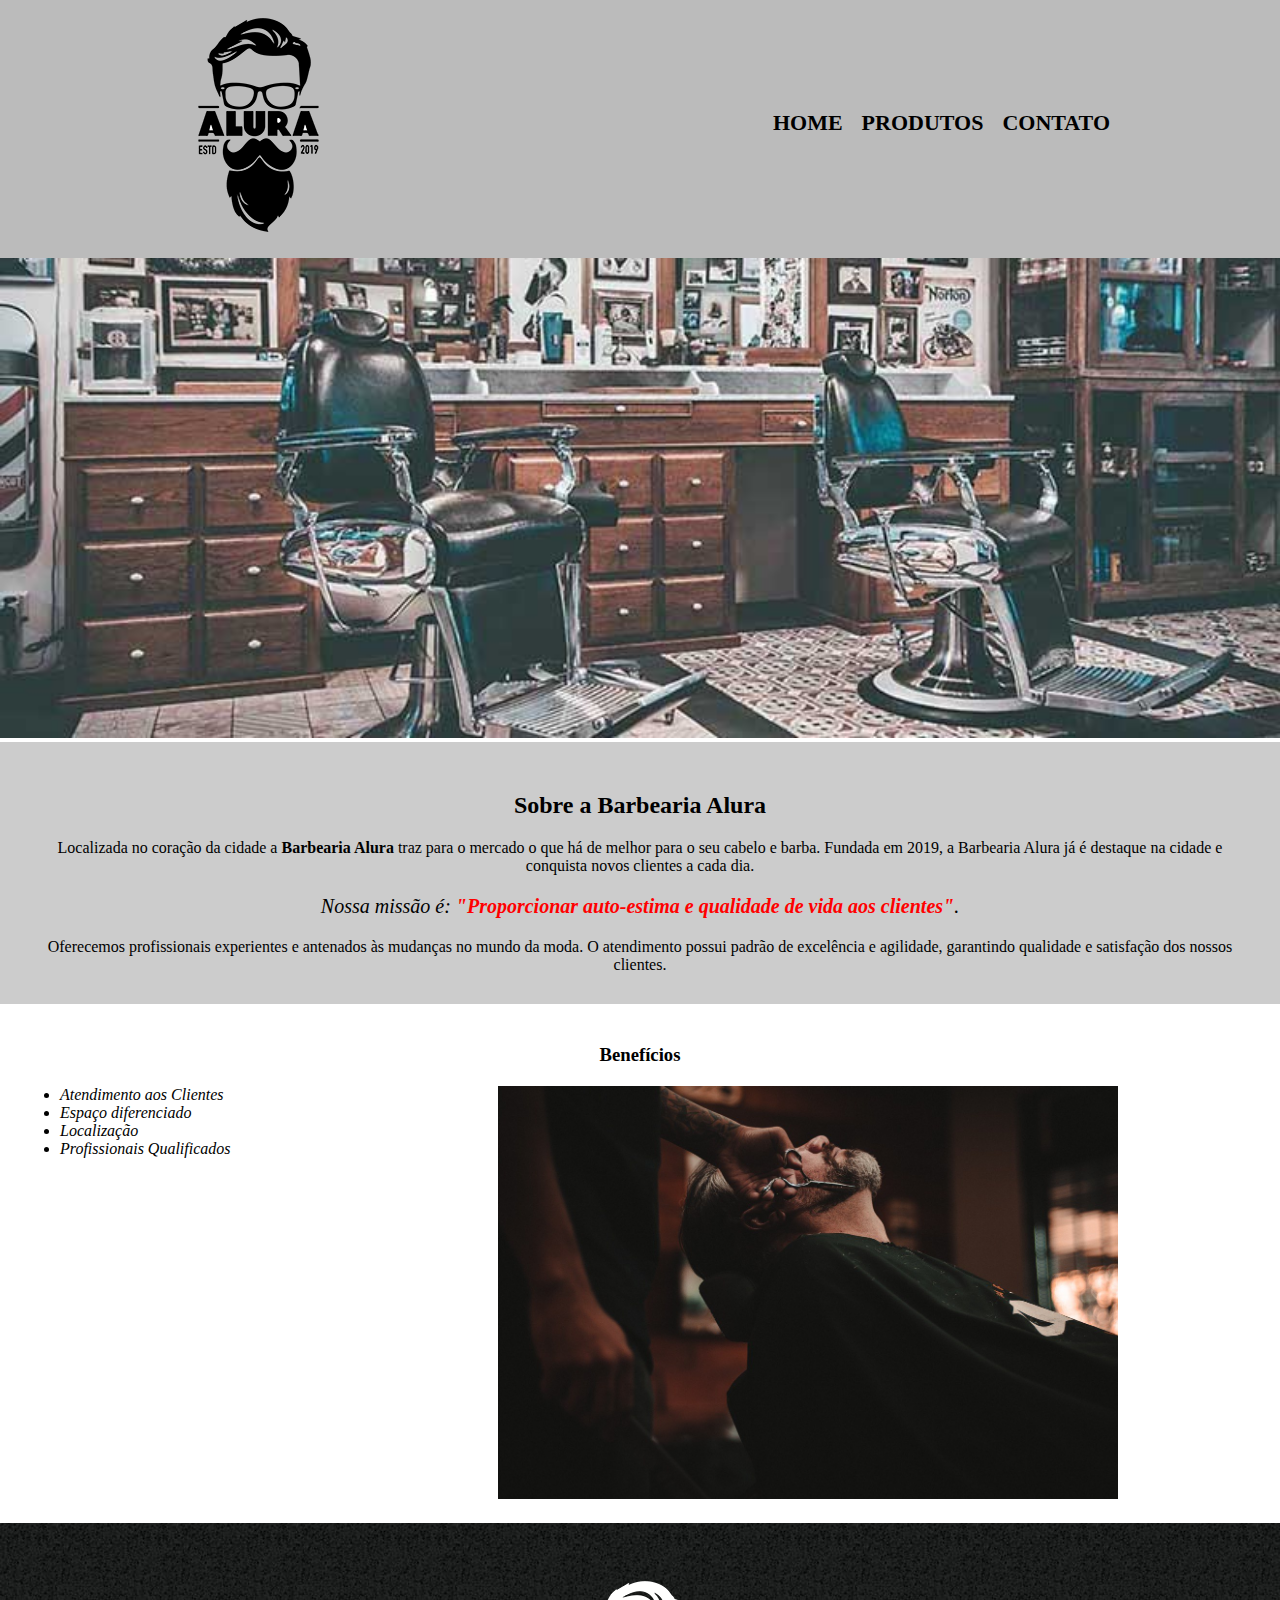
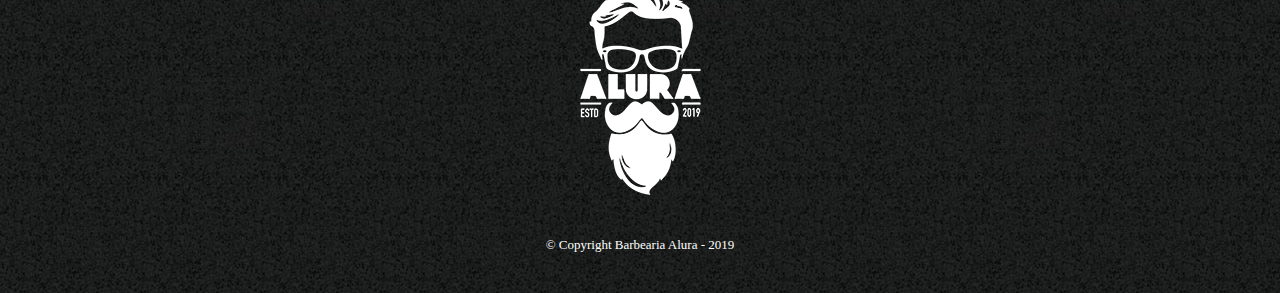
==== index.html @ 91f84212 "update index" ====
<!DOCTYPE html>
<html lang="pt-br">
    <head>
        <meta charset="UTF-8">
        <title>Barbearia Alura</title>
        <!-- <link rel="stylesheet" href="reset.css"> -->
        <link rel="stylesheet" href="pages/style.css">
    </head>

    <body>
        <!-- <header> -->
            <!-- <h1 class="titulo-principal">Barbearia Alura</h1> -->
            <header>
                <div class="caixa">
                    <h1><img src="assets/logo.png"></h1>
                    <nav>
                        <ul>
                            <li><a href="index.html">Home</a></li>
                            <li><a href="pages/produtos.html">Produtos</a></li>
                            <li><a href="pages/contato.html">Contato</a></li>
                        </ul>
                    </nav>
                </div>
            </header>
            <main>
                <img id="banner" src="assets/banner.jpg">
                <div class="principal">
                    <h2 class="titulo-centralizado">Sobre a Barbearia Alura</h2>

                    <p>Localizada no coração da cidade a <strong>Barbearia Alura</strong> traz para o mercado o que há de melhor para o seu cabelo e barba. 
                    Fundada em 2019, a Barbearia Alura já é destaque na cidade e conquista novos clientes a cada dia.</p>
                
                    <p id="missao"><em>Nossa missão é: <strong>"Proporcionar auto-estima e qualidade de vida aos clientes"</strong>.</em></p>
                
                    <p>Oferecemos profissionais experientes e antenados às mudanças no mundo da moda. 
                    O atendimento possui padrão de excelência e agilidade, garantindo qualidade e satisfação dos nossos clientes.</p>
                </div>
                <div class="beneficios">
                    <h3 class="titulo-centralizado">Benefícios</h3>
                
                    <ul class="servicos">
                        <li class="itens">Atendimento aos Clientes</li>
                        <li class="itens">Espaço diferenciado</li>
                        <li class="itens">Localização</li>
                        <li class="itens">Profissionais Qualificados</li>
                    </ul>
                
                    <img src="assets/beneficios.jpg" class="imagembeneficios">
                </div>
            </main>
            <footer>
                <img src="assets/logo-branco.png">
                <p class="copyright">&copy; Copyright Barbearia Alura - 2019</p>
            </footer>
    </body>
</html>
---- pages/style.css ----
*{
    margin: 0;
}

header {
    margin: 0;
    background: #BBBBBB;
}

.caixa{
    position: relative;
    width: 940px;
    margin: 0 auto;
}

nav {
    position: absolute;
    top: 110px;
    right: 0;  
}

nav li {
    display: inline;
    margin: 0 0 0 15px;
}

nav a {
    text-transform: uppercase;
    color: #000000;
    font-weight: bold;
    font-size: 22px;
    text-decoration: none;
}

nav a:hover {
    color: #C78C19;
    text-decoration: underline;
}

#banner {
    width: 100%;
}

.principal{
    background: #CCCCCC;
    padding: 30px;
}

.titulo-principal {
    padding-left: 20px;
}

.titulo-centralizado {
    text-align: center;
    margin: 20px;
}

p {
    text-align: center;
}

#missao {
    font-size: 20px;
    margin: 20px;
}

em strong {
    color: #FF0000;
}

.itens {
    font-style: italic;
}

.beneficios {
    background: #FFFFFF;
    padding: 20px;
}

.servicos{
    display: inline-block;
    vertical-align: top;
    width: 20%;
    margin-right: 15%;
}

.imagembeneficios {
    width: 50%;
}

footer {
    text-align: center;
    background: url("../assets/bg.jpg");
    padding: 40px 0;
}

.copyright {
    color: #FFFFFF;
    font-size: 13px;
    margin: 20px 0 0;
}
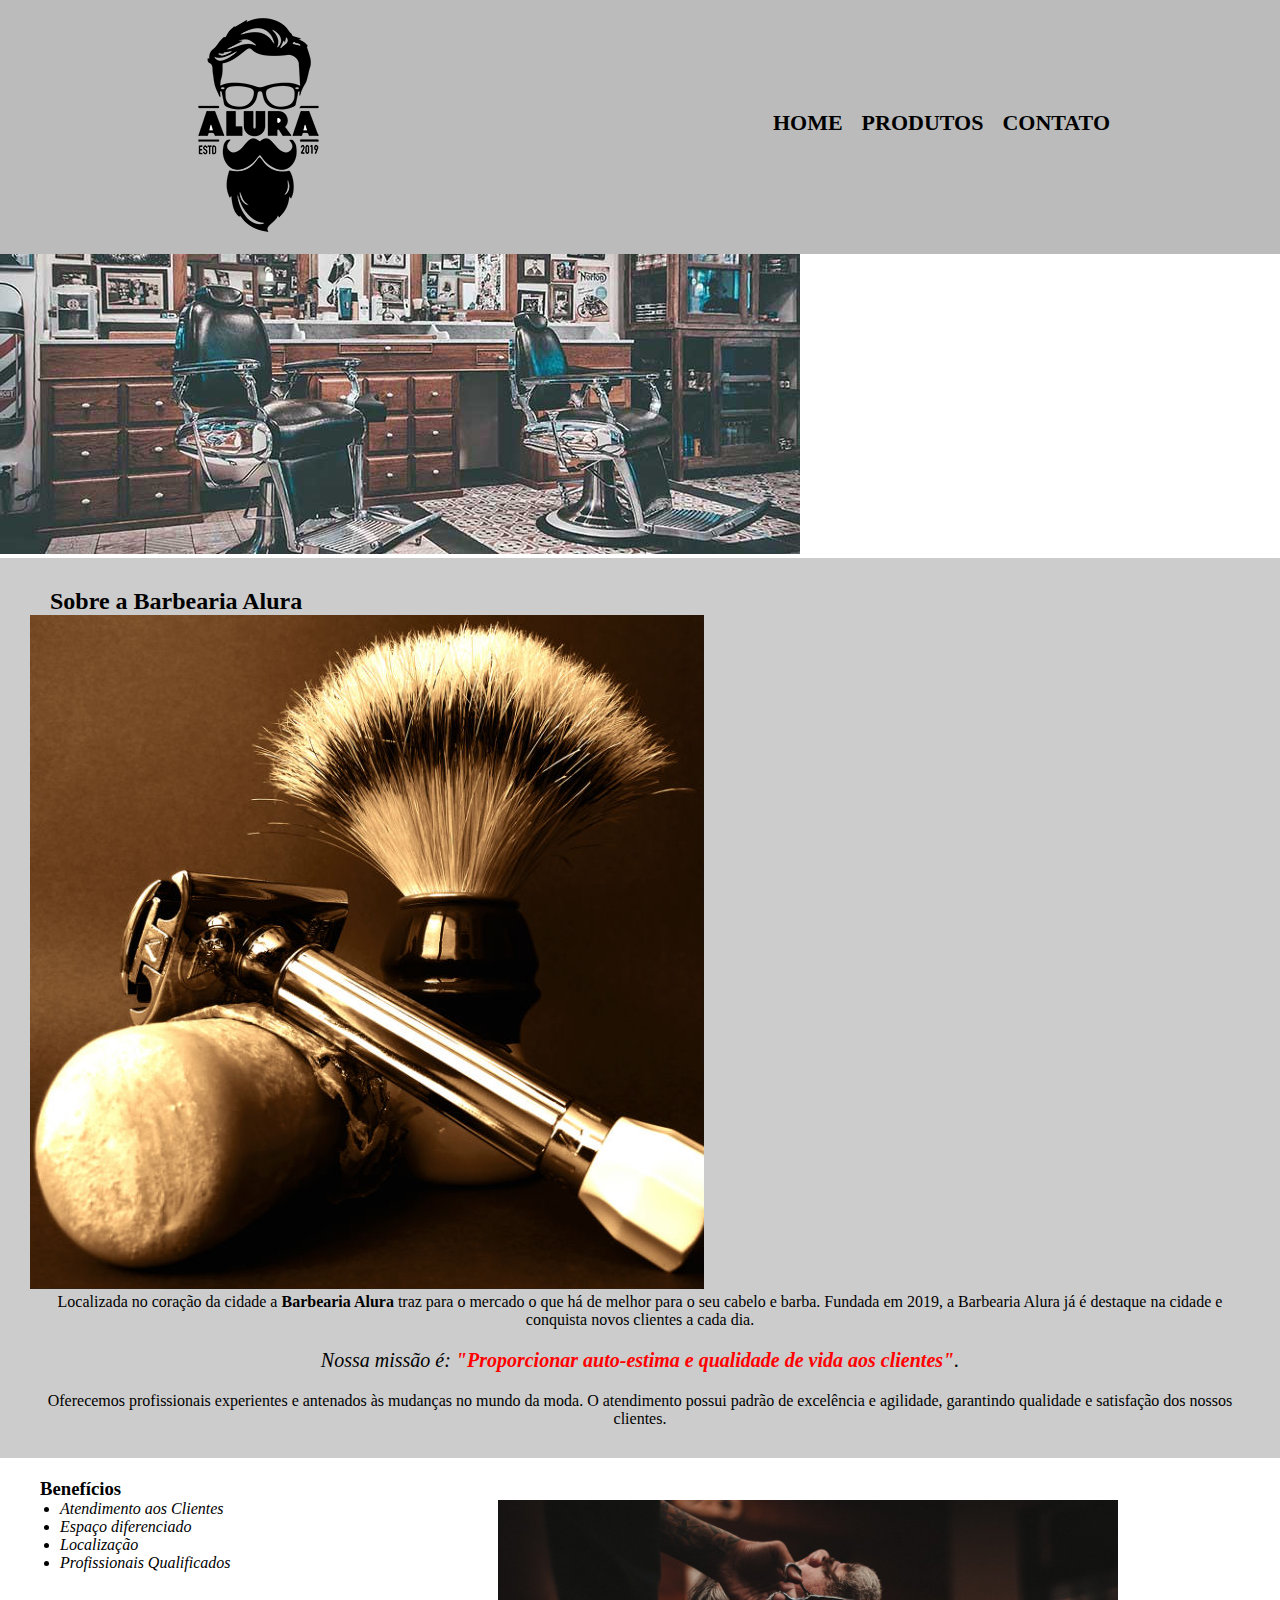
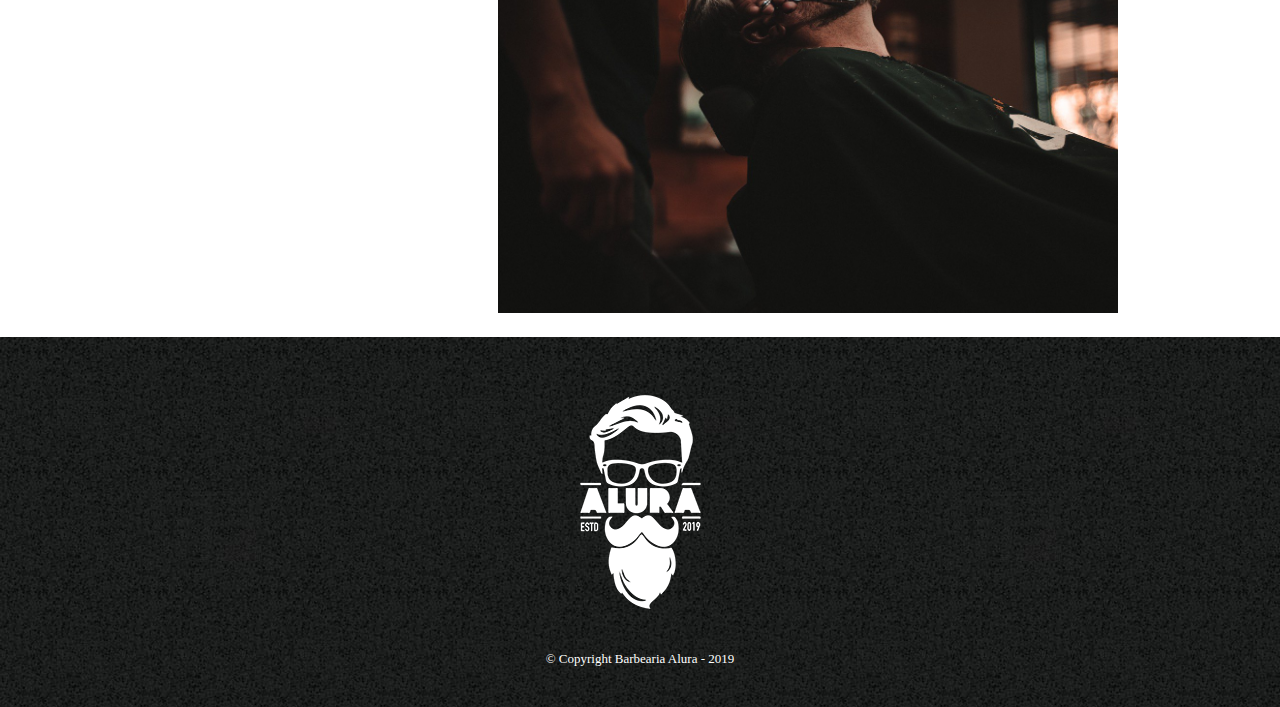
==== commit 59dc52a6: "Update index.html" ====
--- a/index.html
+++ b/index.html
@@ -3,54 +3,50 @@
     <head>
         <meta charset="UTF-8">
         <title>Barbearia Alura</title>
-        <!-- <link rel="stylesheet" href="reset.css"> -->
         <link rel="stylesheet" href="pages/style.css">
     </head>
-
     <body>
-        <!-- <header> -->
-            <!-- <h1 class="titulo-principal">Barbearia Alura</h1> -->
-            <header>
-                <div class="caixa">
-                    <h1><img src="assets/logo.png"></h1>
-                    <nav>
-                        <ul>
-                            <li><a href="index.html">Home</a></li>
-                            <li><a href="pages/produtos.html">Produtos</a></li>
-                            <li><a href="pages/contato.html">Contato</a></li>
-                        </ul>
-                    </nav>
-                </div>
-            </header>
-            <main>
-                <img id="banner" src="assets/banner.jpg">
-                <div class="principal">
-                    <h2 class="titulo-centralizado">Sobre a Barbearia Alura</h2>
-
-                    <p>Localizada no coração da cidade a <strong>Barbearia Alura</strong> traz para o mercado o que há de melhor para o seu cabelo e barba. 
-                    Fundada em 2019, a Barbearia Alura já é destaque na cidade e conquista novos clientes a cada dia.</p>
-                
-                    <p id="missao"><em>Nossa missão é: <strong>"Proporcionar auto-estima e qualidade de vida aos clientes"</strong>.</em></p>
-                
-                    <p>Oferecemos profissionais experientes e antenados às mudanças no mundo da moda. 
-                    O atendimento possui padrão de excelência e agilidade, garantindo qualidade e satisfação dos nossos clientes.</p>
-                </div>
-                <div class="beneficios">
-                    <h3 class="titulo-centralizado">Benefícios</h3>
-                
-                    <ul class="servicos">
-                        <li class="itens">Atendimento aos Clientes</li>
-                        <li class="itens">Espaço diferenciado</li>
-                        <li class="itens">Localização</li>
-                        <li class="itens">Profissionais Qualificados</li>
+        <header>
+            <div class="caixa">
+                <img src="assets/logo.png" alt="Logo da Barbearia Alura">
+                <nav>
+                    <ul>
+                        <li><a href="index.html">Home</a></li>
+                        <li><a href="pages/produtos.html">Produtos</a></li>
+                        <li><a href="pages/contato.html">Contato</a></li>
                     </ul>
-                
-                    <img src="assets/beneficios.jpg" class="imagembeneficios">
-                </div>
-            </main>
-            <footer>
-                <img src="assets/logo-branco.png">
-                <p class="copyright">&copy; Copyright Barbearia Alura - 2019</p>
-            </footer>
+                </nav>
+            </div>
+        </header>
+        <img class="banner" src="assets/banner.jpg">
+        <main>
+            <section class="principal">
+                <h2 class="titulo-principal">Sobre a Barbearia Alura</h2>
+                <img class="utensilios" src="assets/utensilios.jpg" alt="utensilios">
+                <p>Localizada no coração da cidade a <strong>Barbearia Alura</strong> traz para o mercado o que há de melhor para o seu cabelo e barba. 
+                Fundada em 2019, a Barbearia Alura já é destaque na cidade e conquista novos clientes a cada dia.</p>
+            
+                <p id="missao"><em>Nossa missão é: <strong>"Proporcionar auto-estima e qualidade de vida aos clientes"</strong>.</em></p>
+            
+                <p>Oferecemos profissionais experientes e antenados às mudanças no mundo da moda. 
+                O atendimento possui padrão de excelência e agilidade, garantindo qualidade e satisfação dos nossos clientes.</p>
+            </section>
+            <section class="beneficios">
+                <h3 class="titulo-principal">Benefícios</h3>
+            
+                <ul class="servicos">
+                    <li class="itens">Atendimento aos Clientes</li>
+                    <li class="itens">Espaço diferenciado</li>
+                    <li class="itens">Localização</li>
+                    <li class="itens">Profissionais Qualificados</li>
+                </ul>
+            
+                <img src="assets/beneficios.jpg" class="imagembeneficios">
+            </section>
+        </main>
+        <footer>
+			<img src="../assets/logo-branco.png" alt="Logo da Barbearia Alura">
+            <p class="copyright">&copy; Copyright Barbearia Alura - 2019</p>
+        </footer>
     </body>
 </html>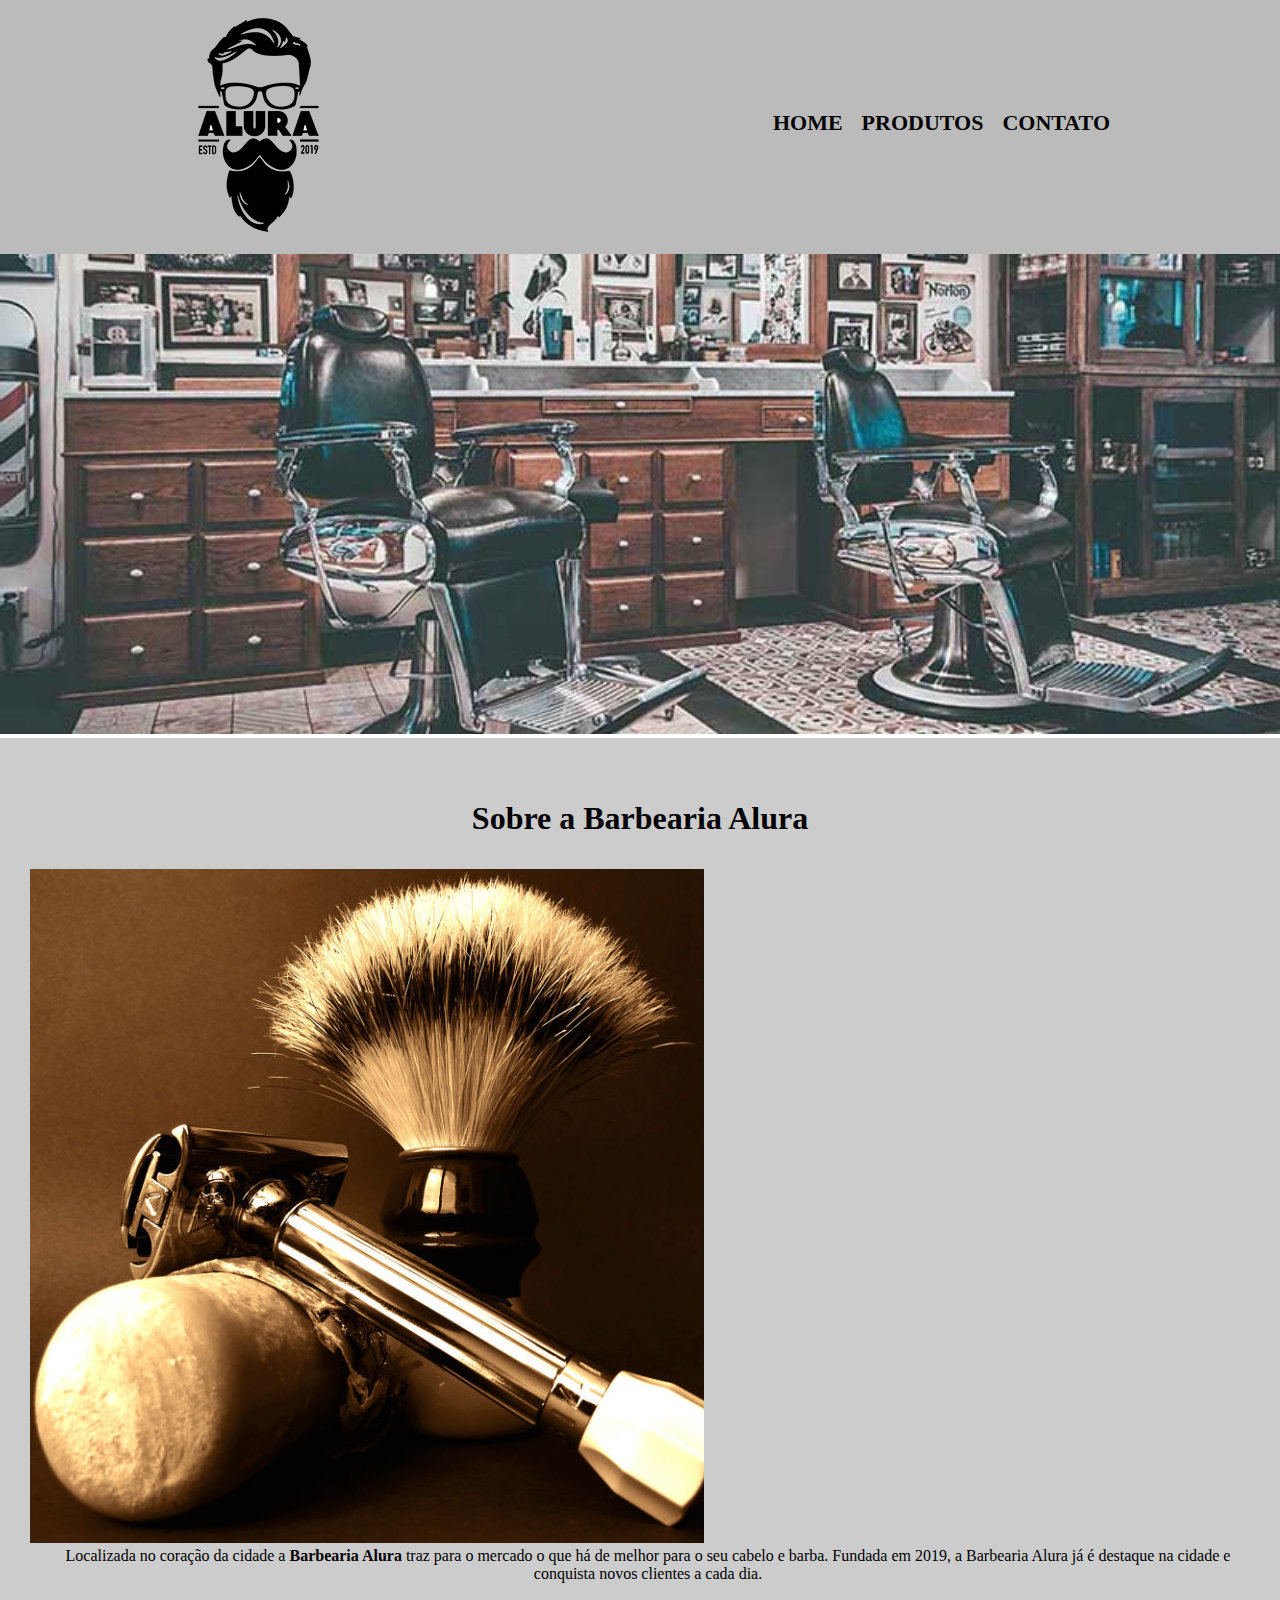
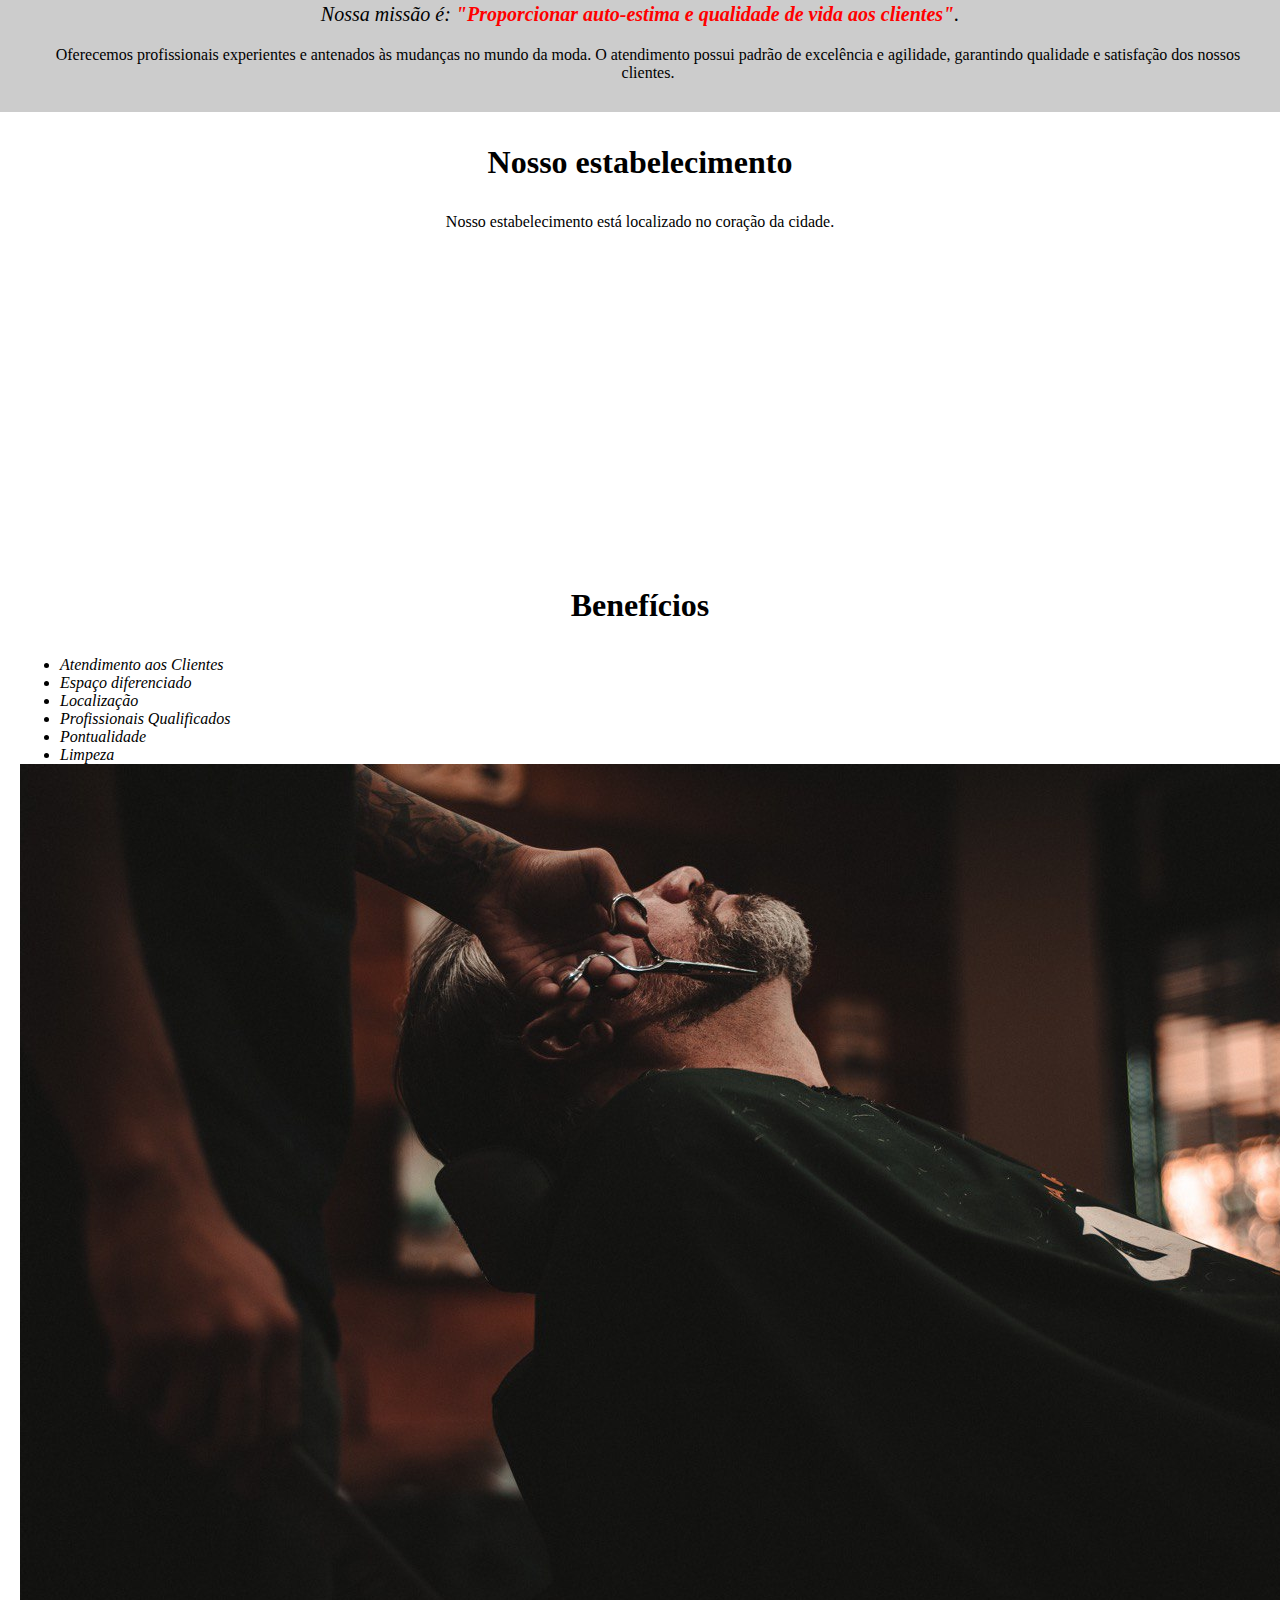
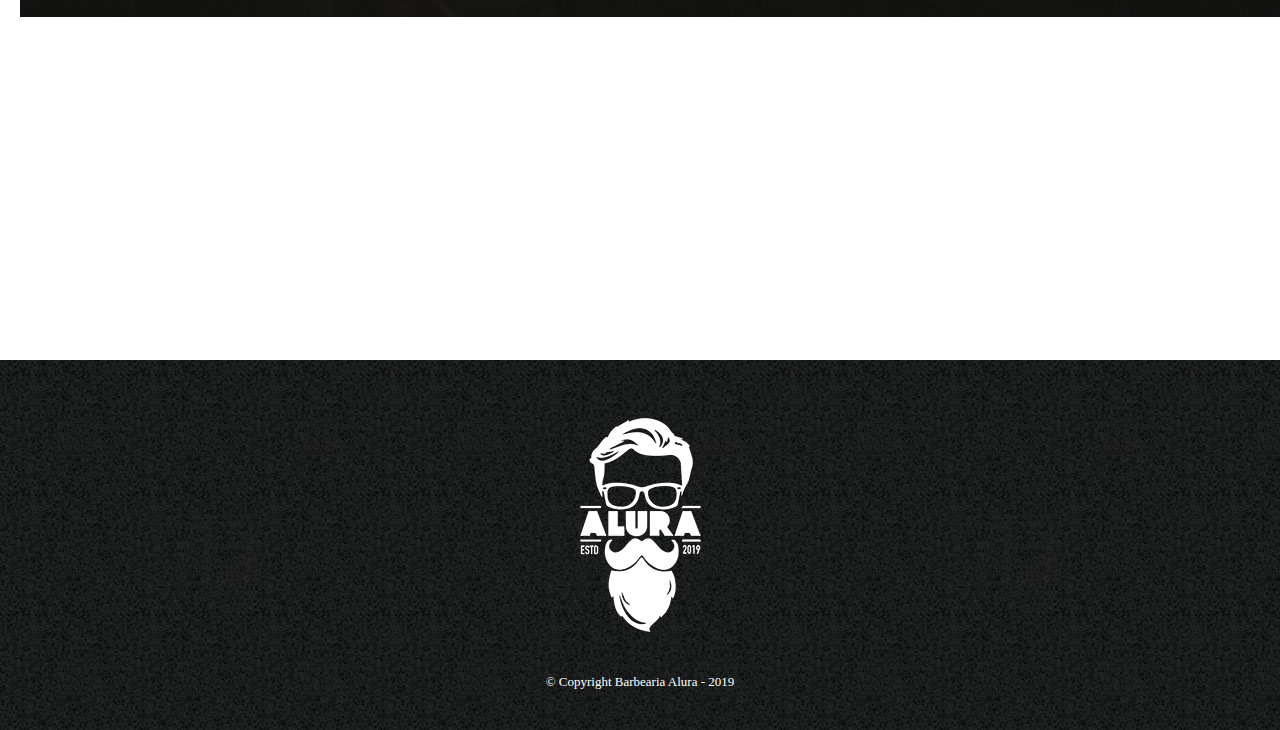
==== commit 81d23eae: "Update index.html" ====
--- a/index.html
+++ b/index.html
@@ -2,8 +2,12 @@
 <html lang="pt-br">
     <head>
         <meta charset="UTF-8">
+        <meta name="viewport" content="width=device-width">
         <title>Barbearia Alura</title>
         <link rel="stylesheet" href="pages/style.css">
+        <link rel="preconnect" href="https://fonts.googleapis.com">
+        <link rel="preconnect" href="https://fonts.gstatic.com" crossorigin>
+        <link href="https://fonts.googleapis.com/css2?family=Montserrat&display=swap" rel="stylesheet">
     </head>
     <body>
         <header>
@@ -22,30 +26,38 @@
         <main>
             <section class="principal">
                 <h2 class="titulo-principal">Sobre a Barbearia Alura</h2>
-                <img class="utensilios" src="assets/utensilios.jpg" alt="utensilios">
-                <p>Localizada no coração da cidade a <strong>Barbearia Alura</strong> traz para o mercado o que há de melhor para o seu cabelo e barba. 
-                Fundada em 2019, a Barbearia Alura já é destaque na cidade e conquista novos clientes a cada dia.</p>
-            
+                <img class="utensilios" src="assets/utensilios.jpg" alt="utensilios de um barbeiro">
+                <p>Localizada no coração da cidade a <strong>Barbearia Alura</strong> traz para o mercado o que há de melhor para o seu cabelo e barba. Fundada em 2019, a Barbearia Alura já é destaque na cidade e conquista novos clientes a cada dia.</p>
                 <p id="missao"><em>Nossa missão é: <strong>"Proporcionar auto-estima e qualidade de vida aos clientes"</strong>.</em></p>
-            
-                <p>Oferecemos profissionais experientes e antenados às mudanças no mundo da moda. 
-                O atendimento possui padrão de excelência e agilidade, garantindo qualidade e satisfação dos nossos clientes.</p>
+                <p>Oferecemos profissionais experientes e antenados às mudanças no mundo da moda. O atendimento possui padrão de excelência e agilidade, garantindo qualidade e satisfação dos nossos clientes.</p>
+            </section>
+            <section class="mapa">
+                <h3 class="titulo-principal">Nosso estabelecimento</h3>
+                <p>Nosso estabelecimento está localizado no coração da cidade.</p>
+                <div class="mapa-conteudo">
+                    <iframe src="https://www.google.com/maps/embed?pb=!1m18!1m12!1m3!1d7314.482204811058!2d-46.66719276229795!3d-23.55978273471561!2m3!1f0!2f0!3f0!3m2!1i1024!2i768!4f13.1!3m3!1m2!1s0x94ce582ce4044963%3A0x250e52b572fd42b5!2sBarbearia%20Jau!5e0!3m2!1spt-BR!2sbr!4v1675474475368!5m2!1spt-BR!2sbr" width="100%" height="300" style="border:0;" allowfullscreen="" loading="lazy" referrerpolicy="no-referrer-when-downgrade"></iframe>
+                </div>
             </section>
             <section class="beneficios">
                 <h3 class="titulo-principal">Benefícios</h3>
-            
-                <ul class="servicos">
-                    <li class="itens">Atendimento aos Clientes</li>
-                    <li class="itens">Espaço diferenciado</li>
-                    <li class="itens">Localização</li>
-                    <li class="itens">Profissionais Qualificados</li>
-                </ul>
-            
-                <img src="assets/beneficios.jpg" class="imagembeneficios">
+                <div class="conteudo-beneficios">
+                    <ul class="lista-beneficios">
+                        <li class="itens">Atendimento aos Clientes</li>
+                        <li class="itens">Espaço diferenciado</li>
+                        <li class="itens">Localização</li>
+                        <li class="itens">Profissionais Qualificados</li>
+                        <li class="itens">Pontualidade</li>
+                        <li class="itens">Limpeza</li>
+                    </ul><img src="assets/beneficios.jpg" class="imagem-beneficios">
+                </div>
+                
+                <div class="video">
+                    <iframe width="100%" height="315" src="https://www.youtube.com/embed/CJrPBAcaiMI" title="YouTube video player" frameborder="0" allow="accelerometer; autoplay; clipboard-write; encrypted-media; gyroscope; picture-in-picture; web-share" allowfullscreen></iframe>
+                </div>
             </section>
         </main>
         <footer>
-			<img src="../assets/logo-branco.png" alt="Logo da Barbearia Alura">
+			<img src="assets/logo-branco.png" alt="Logo da Barbearia Alura">
             <p class="copyright">&copy; Copyright Barbearia Alura - 2019</p>
         </footer>
     </body>
--- a/pages/style.css
+++ b/pages/style.css
@@ -37,7 +37,7 @@
     text-decoration: underline;
 }
 
-#banner {
+.banner {
     width: 100%;
 }
 
@@ -46,8 +46,22 @@
     padding: 30px;
 }
 
+.principal p {
+    margin: 0 0 0 1em;
+}
+
+.principal strong {
+    font-weight: bold;
+}
+
+.principal em {
+    font-style: italic;
+}
+
 .titulo-principal {
-    padding-left: 20px;
+    text-align: center;
+    font-size: 2em;
+    margin: 1em;
 }
 
 .titulo-centralizado {
@@ -85,7 +99,7 @@
 }
 
 .imagembeneficios {
-    width: 50%;
+    width: 60%;
 }
 
 footer {
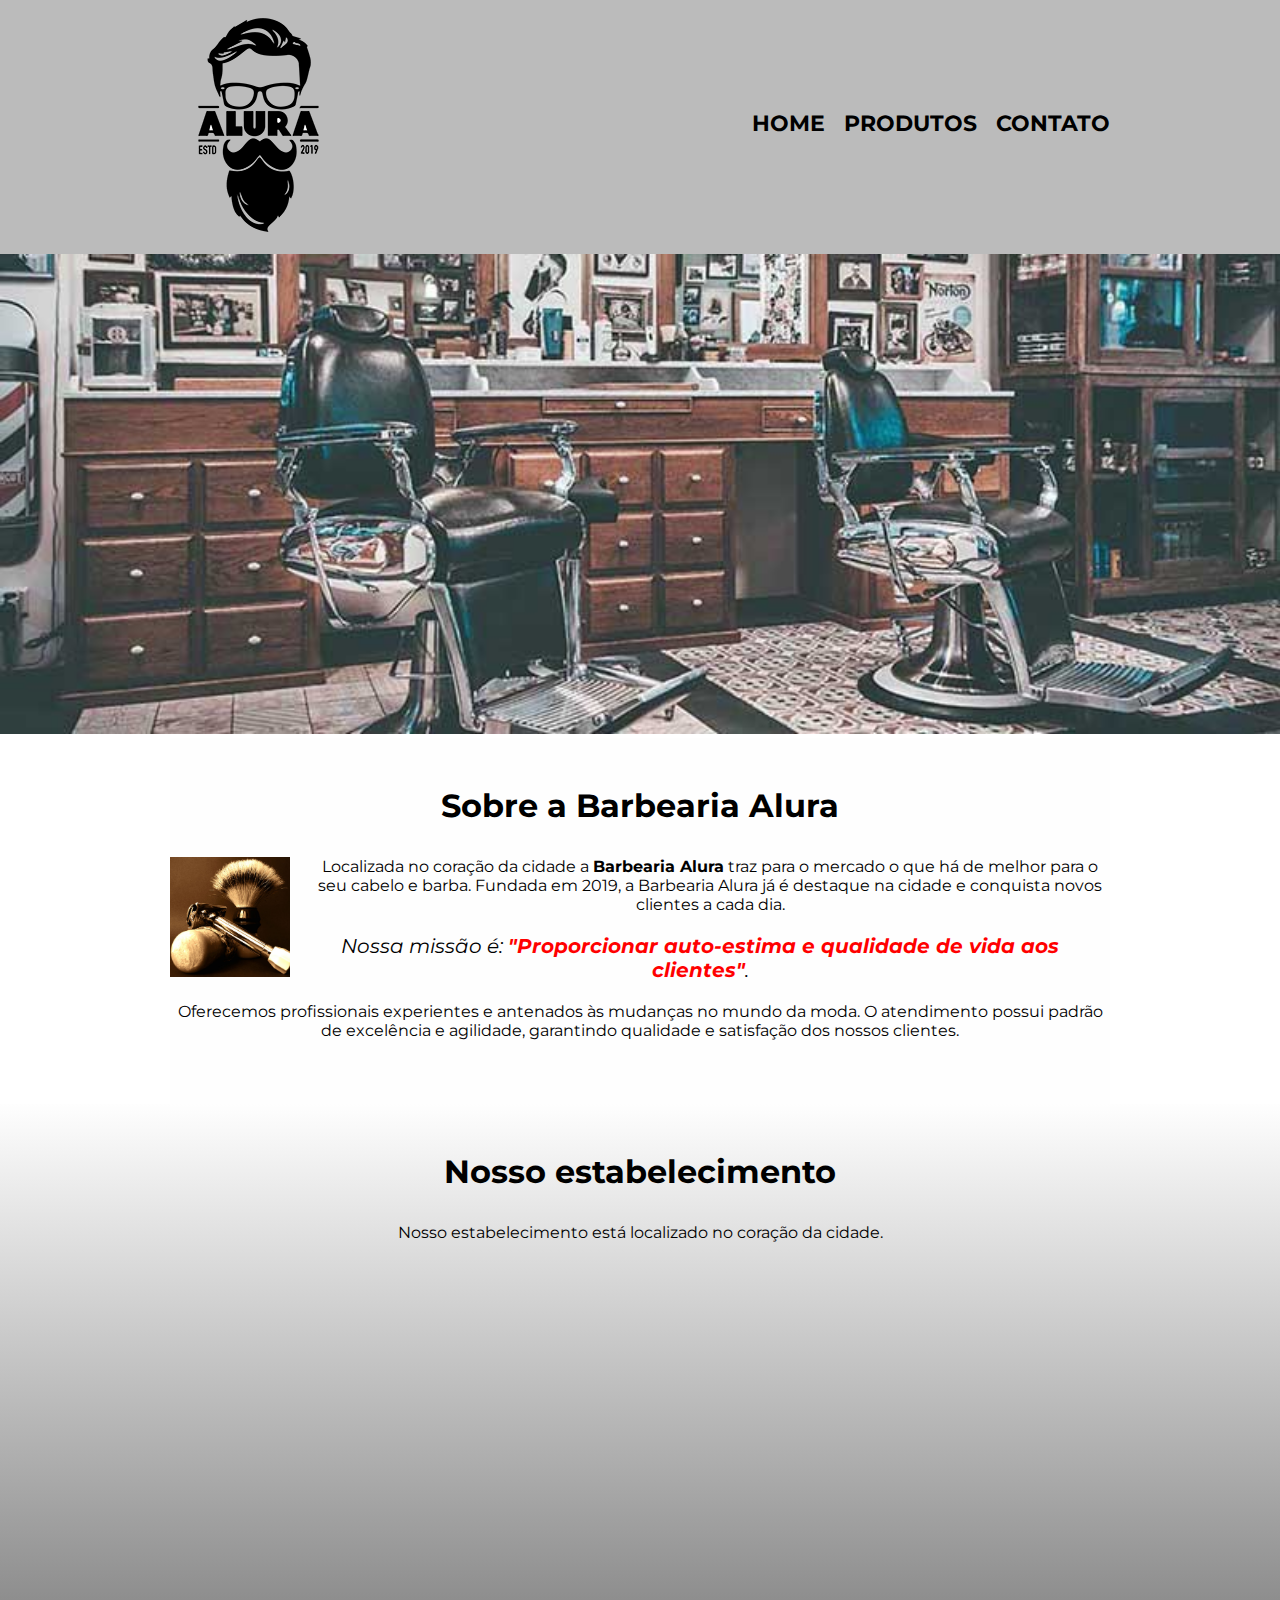
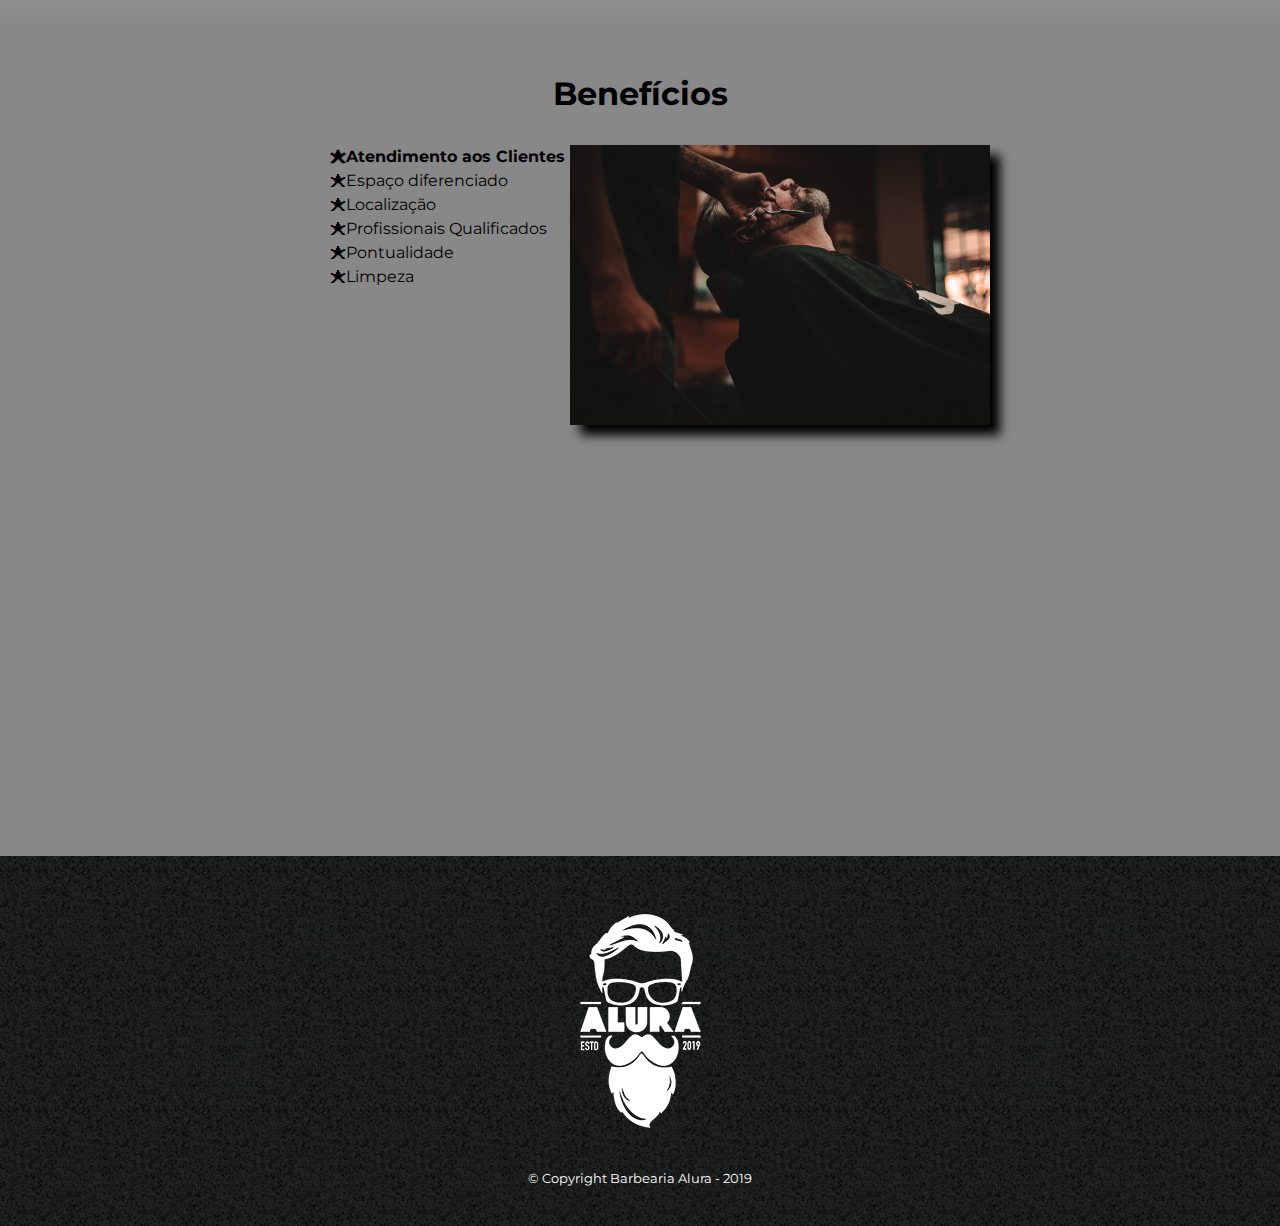
==== commit 3ec0b482: "Update index.html" ====
--- a/index.html
+++ b/index.html
@@ -1,64 +1,64 @@
 <!DOCTYPE html>
 <html lang="pt-br">
-    <head>
-        <meta charset="UTF-8">
-        <meta name="viewport" content="width=device-width">
-        <title>Barbearia Alura</title>
-        <link rel="stylesheet" href="pages/style.css">
-        <link rel="preconnect" href="https://fonts.googleapis.com">
-        <link rel="preconnect" href="https://fonts.gstatic.com" crossorigin>
-        <link href="https://fonts.googleapis.com/css2?family=Montserrat&display=swap" rel="stylesheet">
-    </head>
-    <body>
-        <header>
-            <div class="caixa">
-                <img src="assets/logo.png" alt="Logo da Barbearia Alura">
-                <nav>
-                    <ul>
-                        <li><a href="index.html">Home</a></li>
-                        <li><a href="pages/produtos.html">Produtos</a></li>
-                        <li><a href="pages/contato.html">Contato</a></li>
-                    </ul>
-                </nav>
+<head>
+    <meta charset="UTF-8">
+    <meta name="viewport" content="width=device-width">
+    <title>Barbearia Alura</title>
+    <link rel="stylesheet" href="pages/style.css">
+    <link rel="preconnect" href="https://fonts.googleapis.com">
+    <link rel="preconnect" href="https://fonts.gstatic.com" crossorigin>
+    <link href="https://fonts.googleapis.com/css2?family=Montserrat&display=swap" rel="stylesheet">
+</head>
+<body>
+    <header>
+        <div class="caixa">
+            <img src="assets/logo.png" alt="Logo da Barbearia Alura">
+            <nav>
+                <ul>
+                    <li><a href="index.html">Home</a></li>
+                    <li><a href="pages/produtos.html">Produtos</a></li>
+                    <li><a href="pages/contato.html">Contato</a></li>
+                </ul>
+            </nav>
+        </div>
+    </header>
+    <img class="banner" src="assets/banner.jpg">
+    <main>
+        <section class="principal">
+            <h2 class="titulo-principal">Sobre a Barbearia Alura</h2>
+            <img class="utensilios" src="assets/utensilios.jpg" alt="utensilios de um barbeiro">
+            <p>Localizada no coração da cidade a <strong>Barbearia Alura</strong> traz para o mercado o que há de melhor para o seu cabelo e barba. Fundada em 2019, a Barbearia Alura já é destaque na cidade e conquista novos clientes a cada dia.</p>
+            <p id="missao"><em>Nossa missão é: <strong>"Proporcionar auto-estima e qualidade de vida aos clientes"</strong>.</em></p>
+            <p>Oferecemos profissionais experientes e antenados às mudanças no mundo da moda. O atendimento possui padrão de excelência e agilidade, garantindo qualidade e satisfação dos nossos clientes.</p>
+        </section>
+        <section class="mapa">
+            <h3 class="titulo-principal">Nosso estabelecimento</h3>
+            <p>Nosso estabelecimento está localizado no coração da cidade.</p>
+            <div class="mapa-conteudo">
+                <iframe src="https://www.google.com/maps/embed?pb=!1m18!1m12!1m3!1d7314.482204811058!2d-46.66719276229795!3d-23.55978273471561!2m3!1f0!2f0!3f0!3m2!1i1024!2i768!4f13.1!3m3!1m2!1s0x94ce582ce4044963%3A0x250e52b572fd42b5!2sBarbearia%20Jau!5e0!3m2!1spt-BR!2sbr!4v1675474475368!5m2!1spt-BR!2sbr" width="100%" height="300" style="border:0;" allowfullscreen="" loading="lazy" referrerpolicy="no-referrer-when-downgrade"></iframe>
             </div>
-        </header>
-        <img class="banner" src="assets/banner.jpg">
-        <main>
-            <section class="principal">
-                <h2 class="titulo-principal">Sobre a Barbearia Alura</h2>
-                <img class="utensilios" src="assets/utensilios.jpg" alt="utensilios de um barbeiro">
-                <p>Localizada no coração da cidade a <strong>Barbearia Alura</strong> traz para o mercado o que há de melhor para o seu cabelo e barba. Fundada em 2019, a Barbearia Alura já é destaque na cidade e conquista novos clientes a cada dia.</p>
-                <p id="missao"><em>Nossa missão é: <strong>"Proporcionar auto-estima e qualidade de vida aos clientes"</strong>.</em></p>
-                <p>Oferecemos profissionais experientes e antenados às mudanças no mundo da moda. O atendimento possui padrão de excelência e agilidade, garantindo qualidade e satisfação dos nossos clientes.</p>
-            </section>
-            <section class="mapa">
-                <h3 class="titulo-principal">Nosso estabelecimento</h3>
-                <p>Nosso estabelecimento está localizado no coração da cidade.</p>
-                <div class="mapa-conteudo">
-                    <iframe src="https://www.google.com/maps/embed?pb=!1m18!1m12!1m3!1d7314.482204811058!2d-46.66719276229795!3d-23.55978273471561!2m3!1f0!2f0!3f0!3m2!1i1024!2i768!4f13.1!3m3!1m2!1s0x94ce582ce4044963%3A0x250e52b572fd42b5!2sBarbearia%20Jau!5e0!3m2!1spt-BR!2sbr!4v1675474475368!5m2!1spt-BR!2sbr" width="100%" height="300" style="border:0;" allowfullscreen="" loading="lazy" referrerpolicy="no-referrer-when-downgrade"></iframe>
-                </div>
-            </section>
-            <section class="beneficios">
-                <h3 class="titulo-principal">Benefícios</h3>
-                <div class="conteudo-beneficios">
-                    <ul class="lista-beneficios">
-                        <li class="itens">Atendimento aos Clientes</li>
-                        <li class="itens">Espaço diferenciado</li>
-                        <li class="itens">Localização</li>
-                        <li class="itens">Profissionais Qualificados</li>
-                        <li class="itens">Pontualidade</li>
-                        <li class="itens">Limpeza</li>
-                    </ul><img src="assets/beneficios.jpg" class="imagem-beneficios">
-                </div>
-                
-                <div class="video">
-                    <iframe width="100%" height="315" src="https://www.youtube.com/embed/CJrPBAcaiMI" title="YouTube video player" frameborder="0" allow="accelerometer; autoplay; clipboard-write; encrypted-media; gyroscope; picture-in-picture; web-share" allowfullscreen></iframe>
-                </div>
-            </section>
-        </main>
-        <footer>
-			<img src="assets/logo-branco.png" alt="Logo da Barbearia Alura">
-            <p class="copyright">&copy; Copyright Barbearia Alura - 2019</p>
-        </footer>
-    </body>
+        </section>
+        <section class="beneficios">
+            <h3 class="titulo-principal">Benefícios</h3>
+            <div class="conteudo-beneficios">
+                <ul class="lista-beneficios">
+                    <li class="itens">Atendimento aos Clientes</li>
+                    <li class="itens">Espaço diferenciado</li>
+                    <li class="itens">Localização</li>
+                    <li class="itens">Profissionais Qualificados</li>
+                    <li class="itens">Pontualidade</li>
+                    <li class="itens">Limpeza</li>
+                </ul><img src="assets/beneficios.jpg" class="imagem-beneficios">
+            </div>
+            
+            <div class="video">
+                <iframe width="100%" height="315" src="https://www.youtube.com/embed/CJrPBAcaiMI" title="YouTube video player" frameborder="0" allow="accelerometer; autoplay; clipboard-write; encrypted-media; gyroscope; picture-in-picture; web-share" allowfullscreen></iframe>
+            </div>
+        </section>
+    </main>
+    <footer>
+        <img src="assets/logo-branco.png" alt="Logo da Barbearia Alura">
+        <p class="copyright">&copy; Copyright Barbearia Alura - 2019</p>
+    </footer>
+</body>
 </html>--- a/pages/style.css
+++ b/pages/style.css
@@ -1,5 +1,9 @@
 *{
     margin: 0;
+}
+
+body {
+    font-family: 'Montserrat', sans-serif;
 }
 
 header {
@@ -41,13 +45,23 @@
     width: 100%;
 }
 
+
+.titulo-principal {
+    text-align: center;
+    font-size: 2em;
+    margin: 0 0 1em;
+    clear: left;
+}
+
 .principal{
-    background: #CCCCCC;
-    padding: 30px;
+    background: #fefefe;
+    padding: 3em 0;
+    width: 940px;
+    margin: 0 auto;
 }
 
 .principal p {
-    margin: 0 0 0 1em;
+    margin: 0 0 1em;
 }
 
 .principal strong {
@@ -58,11 +72,68 @@
     font-style: italic;
 }
 
-.titulo-principal {
-    text-align: center;
-    font-size: 2em;
-    margin: 1em;
-}
+.utensilios {
+    width: 120px;
+    float: left;
+    margin: 0 20px 20px 0;
+}
+
+.mapa {
+    padding: 3em 0;
+    background: linear-gradient(#fefefe,#888888);
+}
+
+.mapa-conteudo {
+    width: 940px;
+    margin: 0 auto;
+}
+
+.mapa p {
+    margin: 0 0 2em;
+    text-align: center;
+}
+
+.beneficios {    
+    padding: 3em 0;
+    background: #888888;
+}
+
+.conteudo-beneficios {
+    width: 700px;
+    margin: 0 auto;
+    display: flex;
+    flex-direction: row;
+}
+
+.lista-beneficios {
+    width: 40%;
+    vertical-align: top;
+}
+
+.imagem-beneficios {
+    width: 60%;
+    opacity: 1;
+    transition: 400ms;
+    box-shadow: 10px 10px 10px black;
+}
+
+.imagem-beneficios:hover {
+    opacity: 0.3;
+}
+
+.itens {
+    line-height: 1.5;
+    list-style-type: none;
+}
+
+.itens:first-child {
+    font-weight: bold;
+}
+
+.itens::before {
+    content: '🟊';
+}
+
 
 .titulo-centralizado {
     text-align: center;
@@ -82,24 +153,10 @@
     color: #FF0000;
 }
 
-.itens {
-    font-style: italic;
-}
-
-.beneficios {
-    background: #FFFFFF;
-    padding: 20px;
-}
-
-.servicos{
-    display: inline-block;
-    vertical-align: top;
-    width: 20%;
-    margin-right: 15%;
-}
-
-.imagembeneficios {
-    width: 60%;
+
+.video{
+    width: 560px;
+    margin: 2em auto;
 }
 
 footer {
@@ -112,4 +169,53 @@
     color: #FFFFFF;
     font-size: 13px;
     margin: 20px 0 0;
+}
+
+@media screen and (max-width: 480px) {
+    .caixa, .principal, .mapa-conteudo,  .conteudo-beneficios, .video{
+        width: auto;
+    }
+
+    .mapa-conteudo, .principal, .video {
+        margin: 10px;
+    }
+
+    .caixa {
+        display: flex;
+        flex-direction: column;
+        align-items: center;
+    }
+
+    .caixa img {
+        max-width: fit-content;
+    }
+
+    h1 {
+        text-align: center;
+    }
+
+    nav {
+        position: static;
+    }
+
+    .caixa ul {
+        padding: 10px 0 ;
+    }
+
+    .utensilios {
+        width: 100px;
+        float: left;
+    }
+
+    .conteudo-beneficios, .imagem-beneficios {
+        display: flex;
+        flex-direction: column;
+        align-items: center;
+        width: 90%;
+        margin: 10px;
+    }
+
+    .lista-beneficios {
+        width: 100%;
+    }
 }